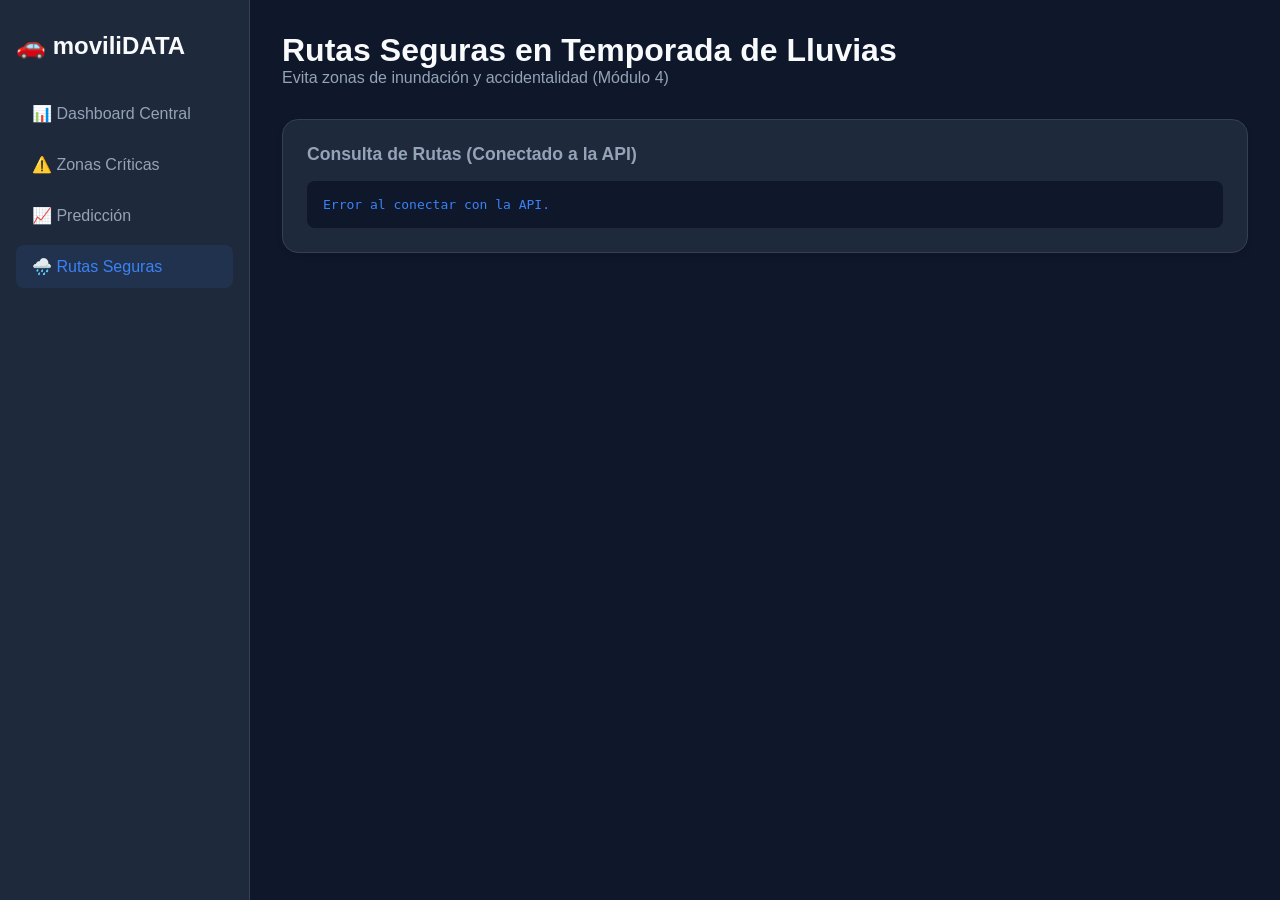
==== frontend/rutas.html @ b9dd3adb "feat: implement frontend dashboard with API integration and responsive layout" ====
<!DOCTYPE html>
<html lang="es">
<head>
    <meta charset="UTF-8">
    <meta name="viewport" content="width=device-width, initial-scale=1.0">
    <title>Rutas Seguras | moviliDATA</title>
    <link rel="stylesheet" href="css/style.css">
</head>
<body>
    <aside class="sidebar">
        <h2>🚗 moviliDATA</h2>
        <ul class="nav-links">
            <li><a href="index.html">📊 Dashboard Central</a></li>
            <li><a href="zonas_criticas.html">⚠️ Zonas Críticas</a></li>
            <li><a href="#">📈 Predicción</a></li>
            <li><a href="rutas.html" class="active">🌧️ Rutas Seguras</a></li>
        </ul>
    </aside>

    <main class="main-content">
        <header>
            <h1>Rutas Seguras en Temporada de Lluvias</h1>
            <p style="color: var(--text-secondary)">Evita zonas de inundación y accidentalidad (Módulo 4)</p>
        </header>
        
        <section class="dashboard-grid">
            <div class="card" style="grid-column: span 2;">
                <h3>Consulta de Rutas (Conectado a la API)</h3>
                <pre id="api-result" style="background: #0f172a; padding: 1rem; border-radius: 0.5rem; color: #3b82f6;">Cargando rutas...</pre>
            </div>
        </section>
    </main>

    <script type="module">
        import { api } from './js/api.js';
        
        document.addEventListener('DOMContentLoaded', async () => {
            // Simulamos la llamada a la ruta del backend: /api/rutas/seguras
            try {
                const response = await fetch('http://localhost:8000/api/rutas/seguras');
                const result = await response.json();
                document.getElementById('api-result').textContent = JSON.stringify(result, null, 2);
            } catch (error) {
                document.getElementById('api-result').textContent = "Error al conectar con la API.";
            }
        });
    </script>
</body>
</html>
---- frontend/css/style.css ----
:root {
    --bg-color: #0f172a;
    --sidebar-bg: #1e293b;
    --card-bg: #1e293b;
    --text-primary: #f8fafc;
    --text-secondary: #94a3b8;
    --accent: #3b82f6;
    --accent-hover: #2563eb;
    --border-color: #334155;
    
    --danger: #ef4444;
    --warning: #f59e0b;
    --success: #10b981;
}

* {
    margin: 0;
    padding: 0;
    box-sizing: border-box;
}

body {
    font-family: 'Inter', -apple-system, BlinkMacSystemFont, 'Segoe UI', Roboto, Helvetica, Arial, sans-serif;
    background-color: var(--bg-color);
    color: var(--text-primary);
    display: flex;
    min-height: 100vh;
}

/* Sidebar */
.sidebar {
    width: 250px;
    background-color: var(--sidebar-bg);
    border-right: 1px solid var(--border-color);
    padding: 2rem 1rem;
    display: flex;
    flex-direction: column;
}

.sidebar h2 {
    font-size: 1.5rem;
    font-weight: 700;
    margin-bottom: 2rem;
    color: var(--text-primary);
    display: flex;
    align-items: center;
    gap: 0.5rem;
}

.nav-links {
    list-style: none;
    display: flex;
    flex-direction: column;
    gap: 0.5rem;
}

.nav-links a {
    color: var(--text-secondary);
    text-decoration: none;
    padding: 0.75rem 1rem;
    border-radius: 0.5rem;
    transition: all 0.2s;
    display: flex;
    align-items: center;
    gap: 0.75rem;
}

.nav-links a:hover, .nav-links a.active {
    background-color: rgba(59, 130, 246, 0.1);
    color: var(--accent);
}

/* Main Content */
.main-content {
    flex: 1;
    padding: 2rem;
    overflow-y: auto;
}

header {
    margin-bottom: 2rem;
}

h1 {
    font-size: 2rem;
    font-weight: 700;
}

/* Grid Layouts */
.dashboard-grid {
    display: grid;
    grid-template-columns: repeat(auto-fit, minmax(300px, 1fr));
    gap: 1.5rem;
    margin-bottom: 2rem;
}

.card {
    background-color: var(--card-bg);
    border: 1px solid var(--border-color);
    border-radius: 1rem;
    padding: 1.5rem;
    box-shadow: 0 4px 6px -1px rgba(0, 0, 0, 0.1);
}

.card h3 {
    font-size: 1.1rem;
    color: var(--text-secondary);
    margin-bottom: 1rem;
    font-weight: 600;
}

.stat-value {
    font-size: 2.5rem;
    font-weight: 700;
    color: var(--text-primary);
}

.stat-label {
    color: var(--text-secondary);
    font-size: 0.9rem;
}

/* Map Container */
.map-container {
    height: 400px;
    width: 100%;
    border-radius: 0.75rem;
    overflow: hidden;
    z-index: 1; /* For Leaflet compatibility */
}

/* Tables */
table {
    width: 100%;
    border-collapse: collapse;
}

th, td {
    padding: 1rem;
    text-align: left;
    border-bottom: 1px solid var(--border-color);
}

th {
    color: var(--text-secondary);
    font-weight: 600;
}

/* Badges */
.badge {
    padding: 0.25rem 0.75rem;
    border-radius: 9999px;
    font-size: 0.875rem;
    font-weight: 500;
}

.badge.alto, .badge.critico { background-color: rgba(239, 68, 68, 0.2); color: var(--danger); }
.badge.medio { background-color: rgba(245, 158, 11, 0.2); color: var(--warning); }
.badge.bajo { background-color: rgba(16, 185, 129, 0.2); color: var(--success); }

/* Responsive */
@media (max-width: 768px) {
    body {
        flex-direction: column;
    }
    .sidebar {
        width: 100%;
        padding: 1rem;
    }
    .dashboard-grid {
        grid-template-columns: 1fr;
    }
}
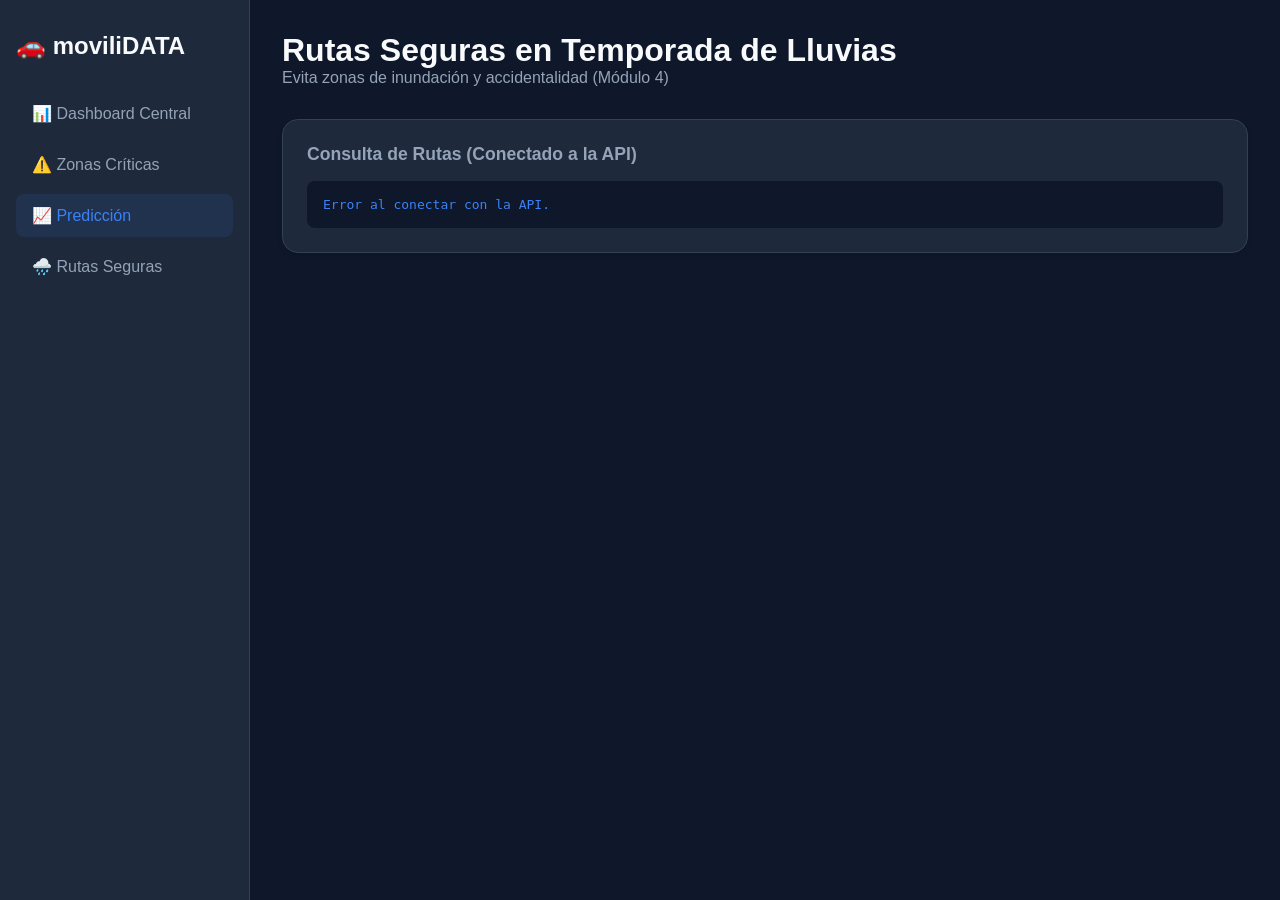
==== commit 5ceadd75: "d" ====
--- a/frontend/rutas.html
+++ b/frontend/rutas.html
@@ -10,14 +10,12 @@
     <aside class="sidebar">
         <h2>🚗 moviliDATA</h2>
         <ul class="nav-links">
-            <li><a href="index.html">📊 Dashboard Central</a></li>
+           <li><a href="index.html">📊 Dashboard Central</a></li>
             <li><a href="zonas_criticas.html">⚠️ Zonas Críticas</a></li>
-            <li><a href="#">📈 Predicción</a></li>
-            <li><a href="rutas.html" class="active">🌧️ Rutas Seguras</a></li>
+            <li><a href="prediccion.html" class="active">📈 Predicción</a></li>
+            <li><a href="rutas.html">🌧️ Rutas Seguras</a></li>
         </ul>
-    </aside>
-
-    <main class="main-content">
+    </aside> <main class="main-content">
         <header>
             <h1>Rutas Seguras en Temporada de Lluvias</h1>
             <p style="color: var(--text-secondary)">Evita zonas de inundación y accidentalidad (Módulo 4)</p>
@@ -46,4 +44,4 @@
         });
     </script>
 </body>
-</html>
+</html>
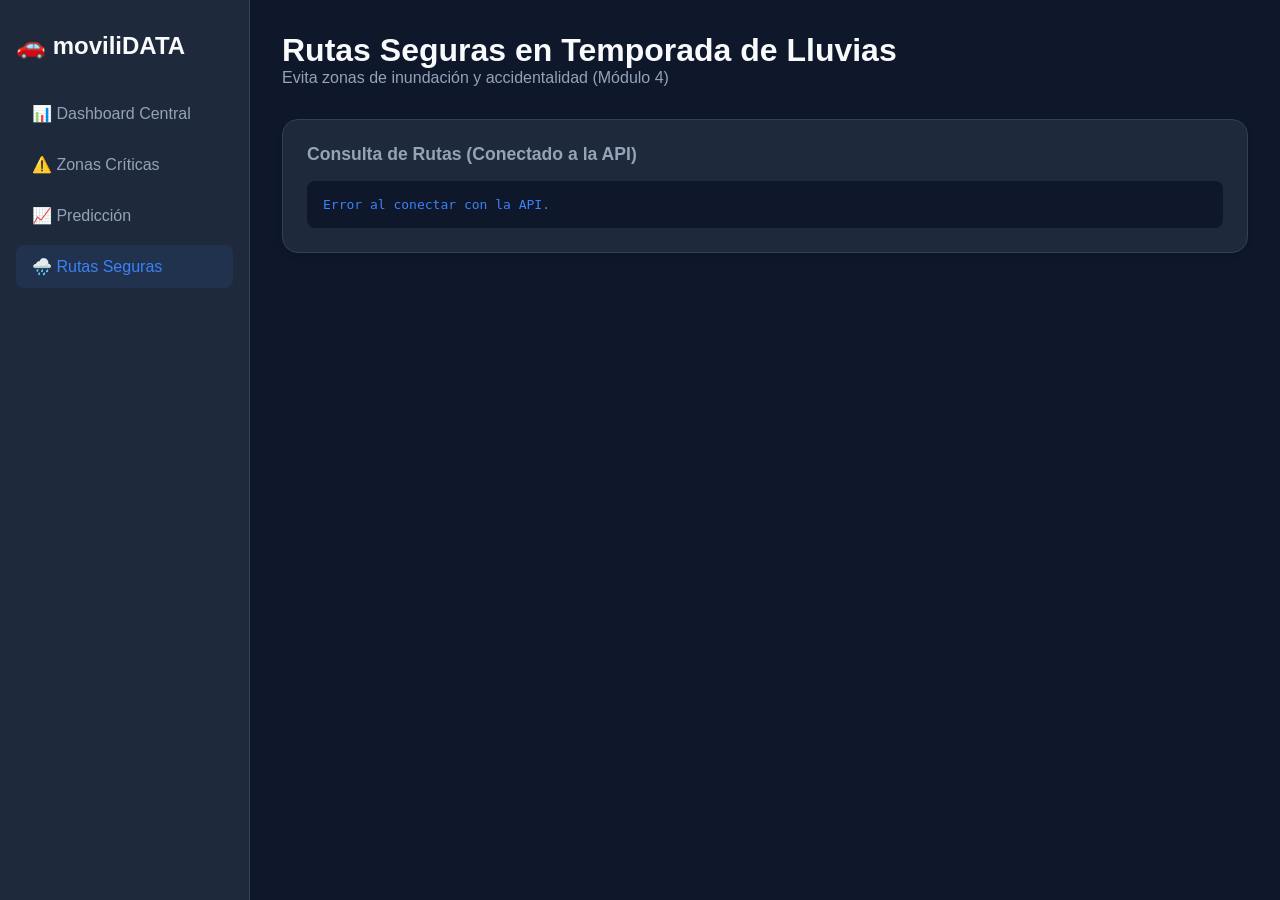
==== commit ec4e6a52: "cambios" ====
--- a/frontend/rutas.html
+++ b/frontend/rutas.html
@@ -12,10 +12,13 @@
         <ul class="nav-links">
            <li><a href="index.html">📊 Dashboard Central</a></li>
             <li><a href="zonas_criticas.html">⚠️ Zonas Críticas</a></li>
-            <li><a href="prediccion.html" class="active">📈 Predicción</a></li>
-            <li><a href="rutas.html">🌧️ Rutas Seguras</a></li>
+            <li><a href="prediccion.html">📈 Predicción</a></li>
+            <li><a href="rutas.html" class="active">🌧️ Rutas Seguras</a></li>
         </ul>
-    </aside> <main class="main-content">
+
+    </aside>
+
+    <main class="main-content">
         <header>
             <h1>Rutas Seguras en Temporada de Lluvias</h1>
             <p style="color: var(--text-secondary)">Evita zonas de inundación y accidentalidad (Módulo 4)</p>
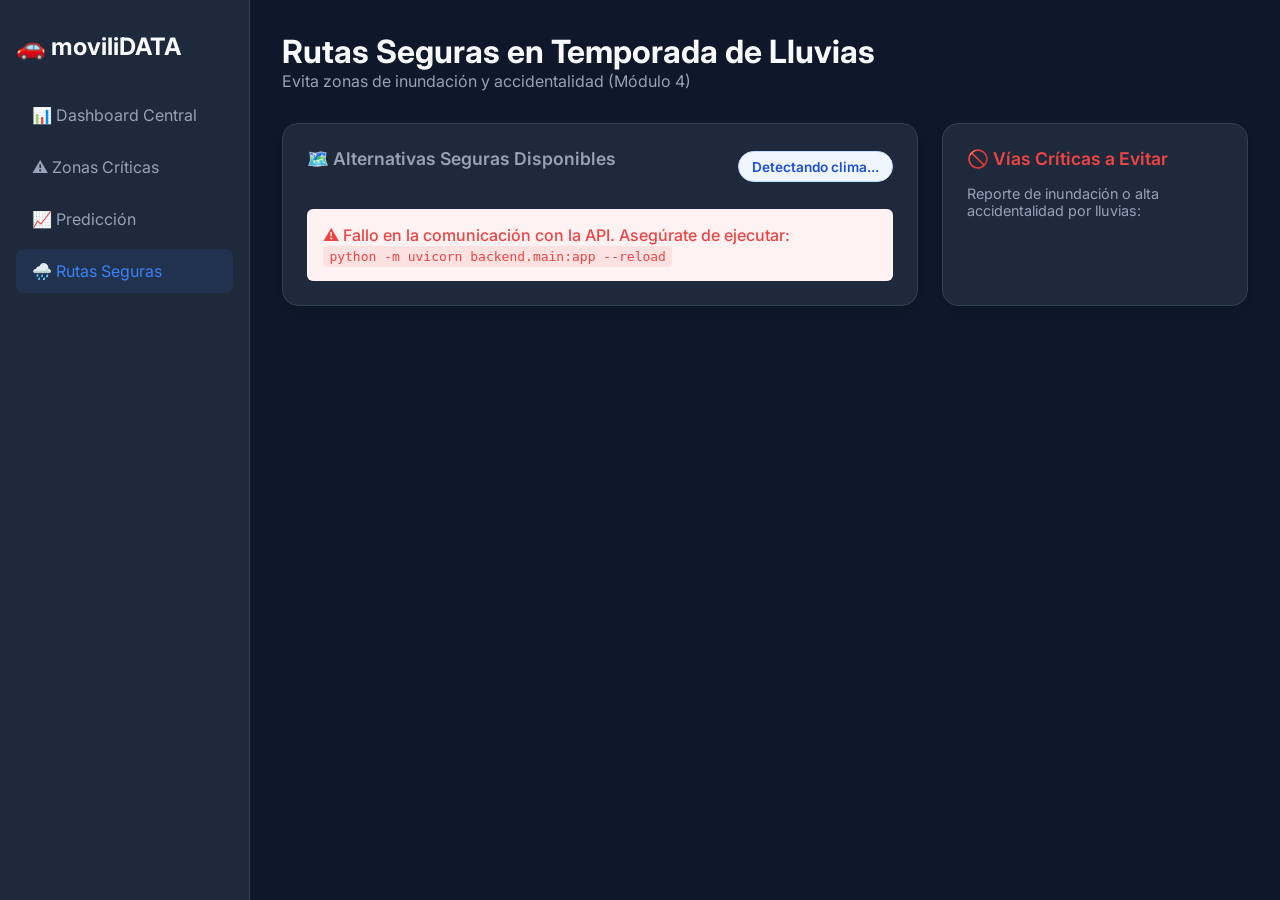
==== commit 8b619e95: "p" ====
--- a/frontend/rutas.html
+++ b/frontend/rutas.html
@@ -5,18 +5,19 @@
     <meta name="viewport" content="width=device-width, initial-scale=1.0">
     <title>Rutas Seguras | moviliDATA</title>
     <link rel="stylesheet" href="css/style.css">
+    <link href="https://fonts.googleapis.com/css2?family=Inter:wght@400;500;600;700&display=swap" rel="stylesheet">
 </head>
 <body>
+
     <aside class="sidebar">
         <h2>🚗 moviliDATA</h2>
         <ul class="nav-links">
-           <li><a href="index.html">📊 Dashboard Central</a></li>
+            <li><a href="index.html">📊 Dashboard Central</a></li>
             <li><a href="zonas_criticas.html">⚠️ Zonas Críticas</a></li>
             <li><a href="prediccion.html">📈 Predicción</a></li>
             <li><a href="rutas.html" class="active">🌧️ Rutas Seguras</a></li>
         </ul>
-
-    </aside>
+    </aside> 
 
     <main class="main-content">
         <header>
@@ -26,23 +27,95 @@
         
         <section class="dashboard-grid">
             <div class="card" style="grid-column: span 2;">
-                <h3>Consulta de Rutas (Conectado a la API)</h3>
-                <pre id="api-result" style="background: #0f172a; padding: 1rem; border-radius: 0.5rem; color: #3b82f6;">Cargando rutas...</pre>
+                <div class="route-header" style="display: flex; justify-content: space-between; align-items: center; margin-bottom: 1.5rem;">
+                    <h3>🗺️ Alternativas Seguras Disponibles</h3>
+                    <span class="badge-clima" id="clima-actual" style="background-color: #eff6ff; color: #1d4ed8; padding: 0.4rem 0.8rem; border-radius: 9999px; font-size: 0.85rem; font-weight: 600; border: 1px solid #bfdbfe;">Detectando clima...</span>
+                </div>
+                <div id="rutas-container" class="rutas-lista" style="display: flex; flex-direction: column; gap: 1rem;">
+                    <p style="color: var(--text-secondary)">Cargando rutas recomendadas desde la API...</p>
+                </div>
+            </div>
+
+            <div class="card alert-card">
+                <h3 style="color: #ef4444;">🚫 Vías Críticas a Evitar</h3>
+                <p style="font-size: 0.9rem; color: var(--text-secondary); margin-bottom: 1rem;">
+                    Reporte de inundación o alta accidentalidad por lluvias:
+                </p>
+                <ul id="vias-evitar-list" class="vias-bloqueadas" style="list-style: none; padding: 0; margin: 0;">
+                    </ul>
             </div>
         </section>
     </main>
 
     <script type="module">
-        import { api } from './js/api.js';
-        
         document.addEventListener('DOMContentLoaded', async () => {
-            // Simulamos la llamada a la ruta del backend: /api/rutas/seguras
+            // Apuntamos a tu IP local de Uvicorn
+            const URL_API = 'http://127.0.0.1:8000/api/rutas/seguras';
+            
             try {
-                const response = await fetch('http://localhost:8000/api/rutas/seguras');
-                const result = await response.json();
-                document.getElementById('api-result').textContent = JSON.stringify(result, null, 2);
+                const response = await fetch(URL_API);
+                if (!response.ok) throw new Error(`Error en el servidor: ${response.status}`);
+                
+                const data = await response.json();
+
+                // 1. Validar e inyectar el Clima Actual
+                const climaElement = document.getElementById('clima-actual');
+                if (climaElement) {
+                    climaElement.textContent = `🌧️ ${data.clima_actual}`;
+                }
+
+                // 2. Validar e inyectar las Rutas Recomendadas (Mapeado exacto al Python)
+                const rutasContainer = document.getElementById('rutas-container');
+                if (rutasContainer) {
+                    rutasContainer.innerHTML = ''; // Limpiar el mensaje de carga
+
+                    // CORREGIDO: Usamos 'rutas_recomendadas' igual a como viene de tu API
+                    data.rutas_recomendadas.forEach(ruta => {
+                        const rutaCard = document.createElement('div');
+                        rutaCard.className = 'ruta-item-card';
+                        
+                        // Estilos en línea preventivos por si no se han agregado a style.css
+                        rutaCard.style.cssText = "display: flex; justify-content: space-between; align-items: center; padding: 1rem; background: #f8fafc; border-left: 5px solid #10b981; border-radius: 0.375rem; box-shadow: 0 1px 3px rgba(0,0,0,0.05);";
+                        
+                        rutaCard.innerHTML = `
+                            <div class="ruta-info">
+                                <h4 style="margin: 0 0 0.25rem 0; color: #1e293b; font-size: 1.1rem;">${ruta.via}</h4>
+                                <p style="margin: 0; font-size: 0.875rem; color: #64748b;">💡 ${ruta.motivo}</p>
+                            </div>
+                            <div class="ruta-tiempo">
+                                <span style="font-weight: 700; color: #0f172a; background: #e2e8f0; padding: 0.5rem 0.75rem; border-radius: 0.25rem; font-size: 0.9rem; display: inline-block; white-space: nowrap;">⏱️ ${ruta.tiempo_estimado_min} min</span>
+                            </div>
+                        `;
+                        rutasContainer.appendChild(rutaCard);
+                    });
+                }
+
+                // 3. Validar e inyectar las Vías a Evitar
+                const viasEvitarList = document.getElementById('vias-evitar-list');
+                if (viasEvitarList) {
+                    viasEvitarList.innerHTML = '';
+
+                    data.vias_evitar.forEach(via => {
+                        const li = document.createElement('li');
+                        li.style.cssText = "padding: 0.75rem; background: #fef2f2; color: #991b1b; border-radius: 0.375rem; margin-bottom: 0.5rem; font-size: 0.9rem; border-left: 4px solid #ef4444;";
+                        li.innerHTML = `❌ <strong>${via}</strong> (Riesgo de inundación)`;
+                        viasEvitarList.appendChild(li);
+                    });
+                }
+
             } catch (error) {
-                document.getElementById('api-result').textContent = "Error al conectar con la API.";
+                console.error("Error al sincronizar módulo de rutas:", error);
+                
+                // Manejo de errores seguro para la UI
+                const rutasContainer = document.getElementById('rutas-container');
+                if (rutasContainer) {
+                    rutasContainer.innerHTML = `
+                        <p style="color: #ef4444; padding: 1rem; background: #fef2f2; border-radius: 0.375rem; font-weight: 500;">
+                            ⚠️ Fallo en la comunicación con la API. Asegúrate de ejecutar: <br>
+                            <code style="background: #fee2e2; padding: 0.2rem 0.4rem; border-radius: 4px; font-family: monospace;">python -m uvicorn backend.main:app --reload</code>
+                        </p>
+                    `;
+                }
             }
         });
     </script>
